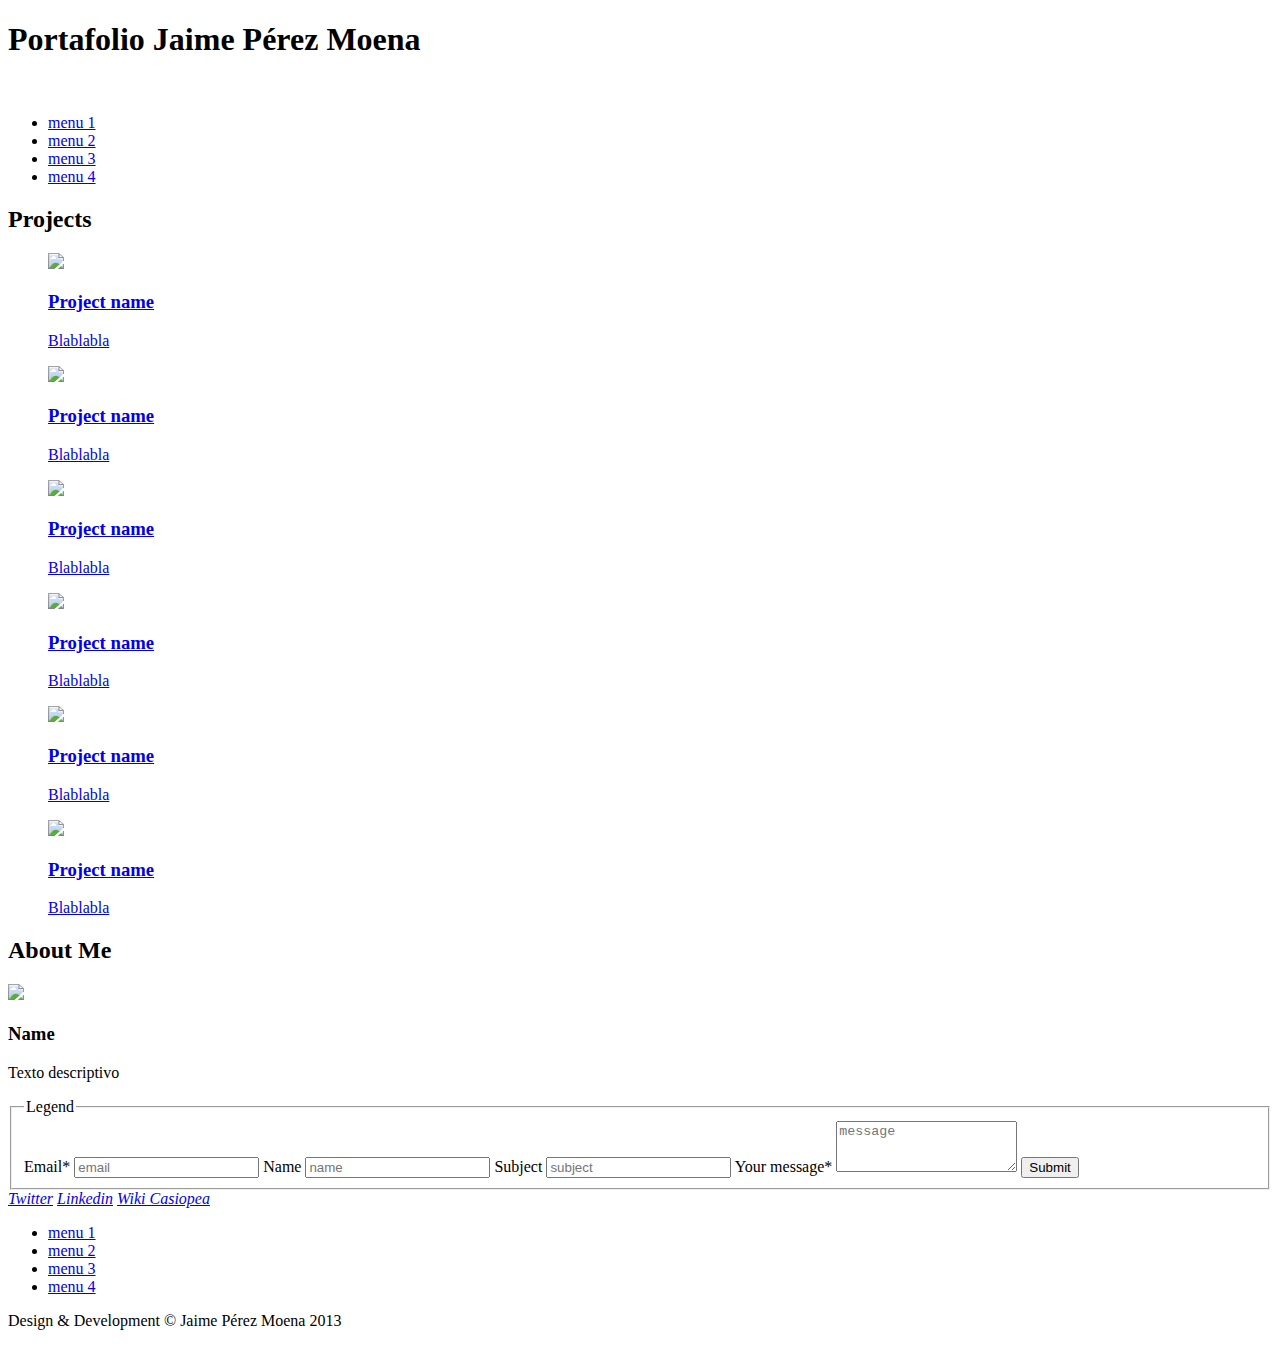
==== Index.html @ 1fdfff07 "Primer HTML" ====
<!DOCTYPE HTML>
<html lang="en">
<head>
	<title>Jaime Pérez Moena - Diseñador</title>
	<meta charset="UTF-8">
	<meta name="author" content="Jaime Pérez Moena">
	<meta name="description" content="Portafolio de Diseño Gráfico">
</head>

<body>
	<header>
		<div class="wrap">
			<h1>Portafolio Jaime Pérez Moena</h1>
			<a><img class="logo"/></a>
			<nav>
				<ul>
					<li><a href="#">menu 1</a></li>
					<li><a href="#">menu 2</a></li>
					<li><a href="#">menu 3</a></li>
					<li><a href="#">menu 4</a></li>
				</ul>
			</nav>
		</div><!-- .wrap -->
	</header>

	<div id="content">

		<section id="projects">
			<div class="wrap">
				<h2>Projects</h2>

				<figure>
					<a href="#">
						<img src="#" />
						<h3>Project name</h3>
						<figcaption>Blablabla</figcaption>
					</a>
				</figure><!--figure 1-->

				<figure>
					<a href="#">
						<img src="#" />
						<h3>Project name</h3>
						<figcaption>Blablabla</figcaption>
					</a>
				</figure><!--figure 2-->
				
				<figure>
					<a href="#">
						<img src="#" />
						<h3>Project name</h3>
						<figcaption>Blablabla</figcaption>
					</a>
				</figure><!--figure 3-->

				<figure>
					<a href="#">
						<img src="#" />
						<h3>Project name</h3>
						<figcaption>Blablabla</figcaption>
					</a>
				</figure><!--figure 4-->

				<figure>
					<a href="#">
						<img src="#" />
						<h3>Project name</h3>
						<figcaption>Blablabla</figcaption>
					</a>
				</figure><!--figure 5-->
				
				<figure>
					<a href="#">
						<img src="#" />
						<h3>Project name</h3>
						<figcaption>Blablabla</figcaption>
					</a>
				</figure><!--figure 6-->

			</div><!-- .wrap -->
		</section><!-- #main -->

		<section id="about">
			<div class="wrap">
				<h2>About Me</h2>
				<img src="#" />
				<h3>Name</h3>
				<p>Texto descriptivo</p>

				<form>
					<fieldset>
						<legend>Legend</legend>
						<label>Email<span>*</span></label>
						<input type="text" placeholder="email">

						<label>Name</label>
						<input type="text" placeholder="name">

						<label>Subject</label>
						<input type="text" placeholder="subject">

						<label>Your message<span>*</span></label>
						<textarea rows="3" placeholder="message"></textarea>

						<button type="submit" class="btn">Submit</button>
					</fieldset>
				</form>

			</div><!-- .wrap -->
		</section><!-- #about -->

	</div><!-- #content -->

	<footer>
		<div class="wrap">
			<div class="social">
				<a href="#"><i class="icon-twitter">Twitter</i></a>
				<a href="#"><i class="icon-linkedin">Linkedin</i></a>
				<a href="#"><i class="icon-behance">Wiki Casiopea</i></a>
			</div><!-- .social -->
			
			<nav>
				<ul>
					<li><a href="#">menu 1</a></li>
					<li><a href="#">menu 2</a></li>
					<li><a href="#">menu 3</a></li>
					<li><a href="#">menu 4</a></li>
				</ul>
			</nav>
			<p>Design & Development © Jaime Pérez Moena 2013</p>
		</div><!-- .wrap -->
	</footer>

</body>

</html>
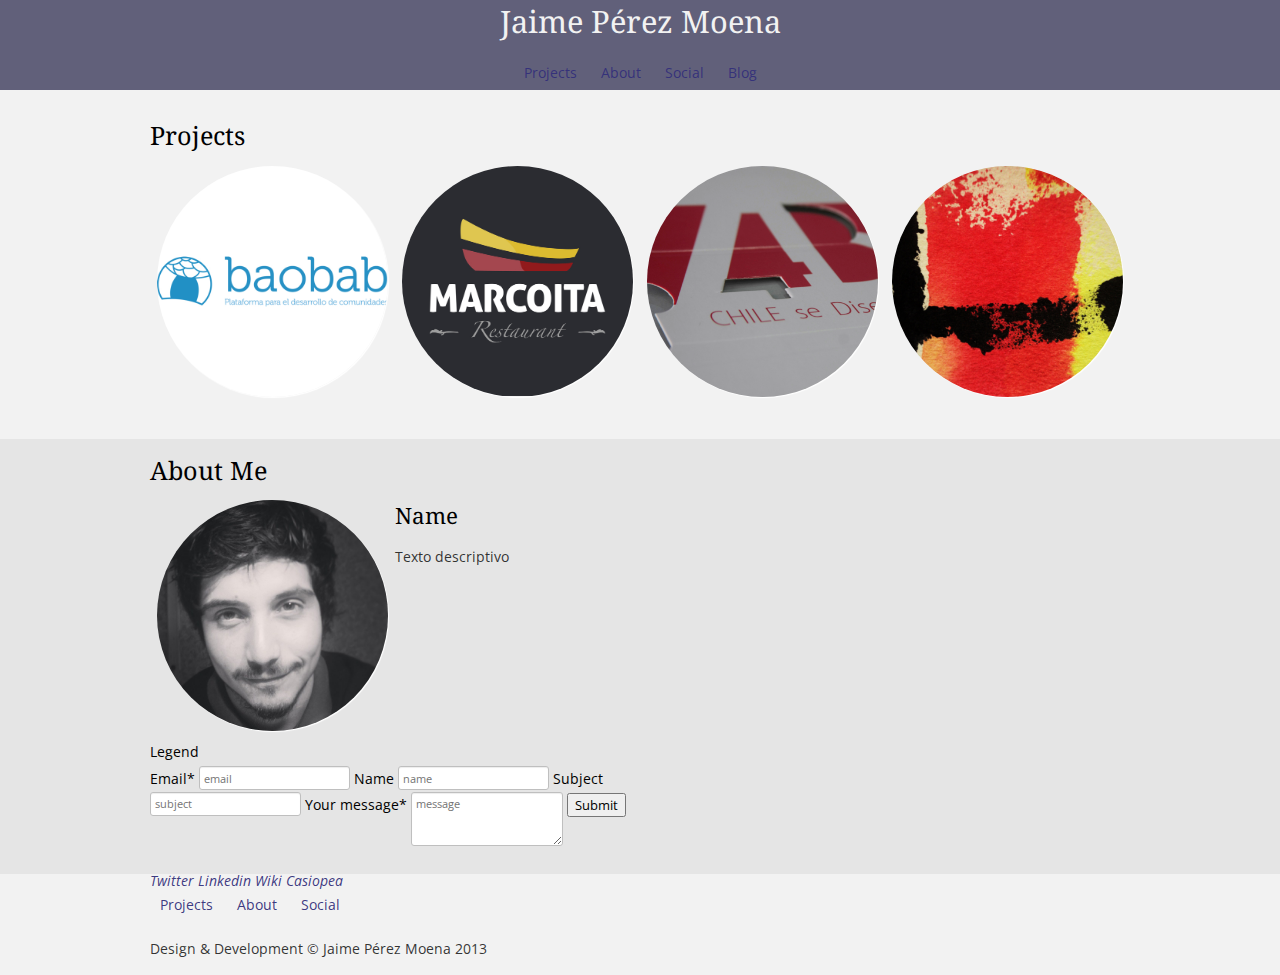
==== commit 40610701: "Prueba con LESS" ====
--- a/Index.html
+++ b/Index.html
@@ -5,87 +5,86 @@
 	<meta charset="UTF-8">
 	<meta name="author" content="Jaime Pérez Moena">
 	<meta name="description" content="Portafolio de Diseño Gráfico">
+<!--Reset Styles-->
+	<link href="css/reset.css" rel="stylesheet" media="all">
+<!--Less-->
+	<link rel="stylesheet/less" type="text/css" href="less/styles.less" />
+<!--Fonts-->
+	<link href='http://fonts.googleapis.com/css?family=Open+Sans:400,300,300italic,400italic,600,600italic,700,700italic,800,800italic' rel='stylesheet' type='text/css'>
+	<link href='http://fonts.googleapis.com/css?family=Droid+Serif:400,700' rel='stylesheet' type='text/css'>
+<!-- js -->
+	<script src="js/less.js" type="text/javascript"></script>
 </head>
 
 <body>
 	<header>
 		<div class="wrap">
-			<h1>Portafolio Jaime Pérez Moena</h1>
-			<a><img class="logo"/></a>
+			<h1>Jaime Pérez Moena</h1>
 			<nav>
 				<ul>
-					<li><a href="#">menu 1</a></li>
-					<li><a href="#">menu 2</a></li>
-					<li><a href="#">menu 3</a></li>
-					<li><a href="#">menu 4</a></li>
+					<li><a href="#projects">Projects</a></li>
+					<li><a href="#about">About</a></li>
+					<li><a href="#footer">Social</a></li>
+					<li><a href="#footer">Blog</a></li>
 				</ul>
 			</nav>
 		</div><!-- .wrap -->
 	</header>
 
 	<div id="content">
-
 		<section id="projects">
 			<div class="wrap">
 				<h2>Projects</h2>
 
-				<figure>
-					<a href="#">
-						<img src="#" />
-						<h3>Project name</h3>
-						<figcaption>Blablabla</figcaption>
+				<figure class="project">
+					<a href="single-project.html">
+						<img src="img/project-1.jpg" alt=""/>
+						<figcaption>
+							<span class="project-title">Baobab: Plataforma para el desarrollo de comunidades</span>
+						</figcaption>
 					</a>
 				</figure><!--figure 1-->
 
-				<figure>
-					<a href="#">
-						<img src="#" />
-						<h3>Project name</h3>
-						<figcaption>Blablabla</figcaption>
+				<figure class="project">
+					<a href="single-project.html">
+						<img src="img/project-2.jpg" alt=""/>
+						<figcaption>
+							<span class="project-title">Marcoita Restaurant</span>
+						</figcaption>
 					</a>
 				</figure><!--figure 2-->
-				
-				<figure>
-					<a href="#">
-						<img src="#" />
-						<h3>Project name</h3>
-						<figcaption>Blablabla</figcaption>
+
+				<figure class="project">
+					<a href="single-project.html">
+						<img class="vertical" src="img/project-3.jpg" alt=""/>
+						<figcaption>
+							<span class="project-title">4BD: Elemento portabocado</span>
+						</figcaption>
 					</a>
 				</figure><!--figure 3-->
 
-				<figure>
-					<a href="#">
-						<img src="#" />
-						<h3>Project name</h3>
-						<figcaption>Blablabla</figcaption>
+				<figure class="project">
+					<a href="single-project.html">
+						<img src="img/project-4.jpg" alt=""/>
+						<figcaption>
+							<span class="project-title">Verticales en tinta china</span>
+						</figcaption>
 					</a>
 				</figure><!--figure 4-->
-
-				<figure>
-					<a href="#">
-						<img src="#" />
-						<h3>Project name</h3>
-						<figcaption>Blablabla</figcaption>
-					</a>
-				</figure><!--figure 5-->
-				
-				<figure>
-					<a href="#">
-						<img src="#" />
-						<h3>Project name</h3>
-						<figcaption>Blablabla</figcaption>
-					</a>
-				</figure><!--figure 6-->
 
 			</div><!-- .wrap -->
 		</section><!-- #main -->
 
 		<section id="about">
 			<div class="wrap">
+				
 				<h2>About Me</h2>
-				<img src="#" />
-				<h3>Name</h3>
-				<p>Texto descriptivo</p>
+				
+				<div class="about-me">	
+					<img class="project" src="img/profile.jpg" alt="profile"/>
+					<h3>Name</h3>
+					<p>Texto descriptivo</p>
+				</div>
 
 				<form>
 					<fieldset>
@@ -111,7 +110,7 @@
 
 	</div><!-- #content -->
 
-	<footer>
+	<footer id="footer">
 		<div class="wrap">
 			<div class="social">
 				<a href="#"><i class="icon-twitter">Twitter</i></a>
@@ -121,10 +120,9 @@
 			
 			<nav>
 				<ul>
-					<li><a href="#">menu 1</a></li>
-					<li><a href="#">menu 2</a></li>
-					<li><a href="#">menu 3</a></li>
-					<li><a href="#">menu 4</a></li>
+					<li><a href="#projects">Projects</a></li>
+					<li><a href="#about">About</a></li>
+					<li><a href="#footer">Social</a></li>
 				</ul>
 			</nav>
 			<p>Design & Development © Jaime Pérez Moena 2013</p>
@@ -133,4 +131,4 @@
 
 </body>
 
-</html>+</html>
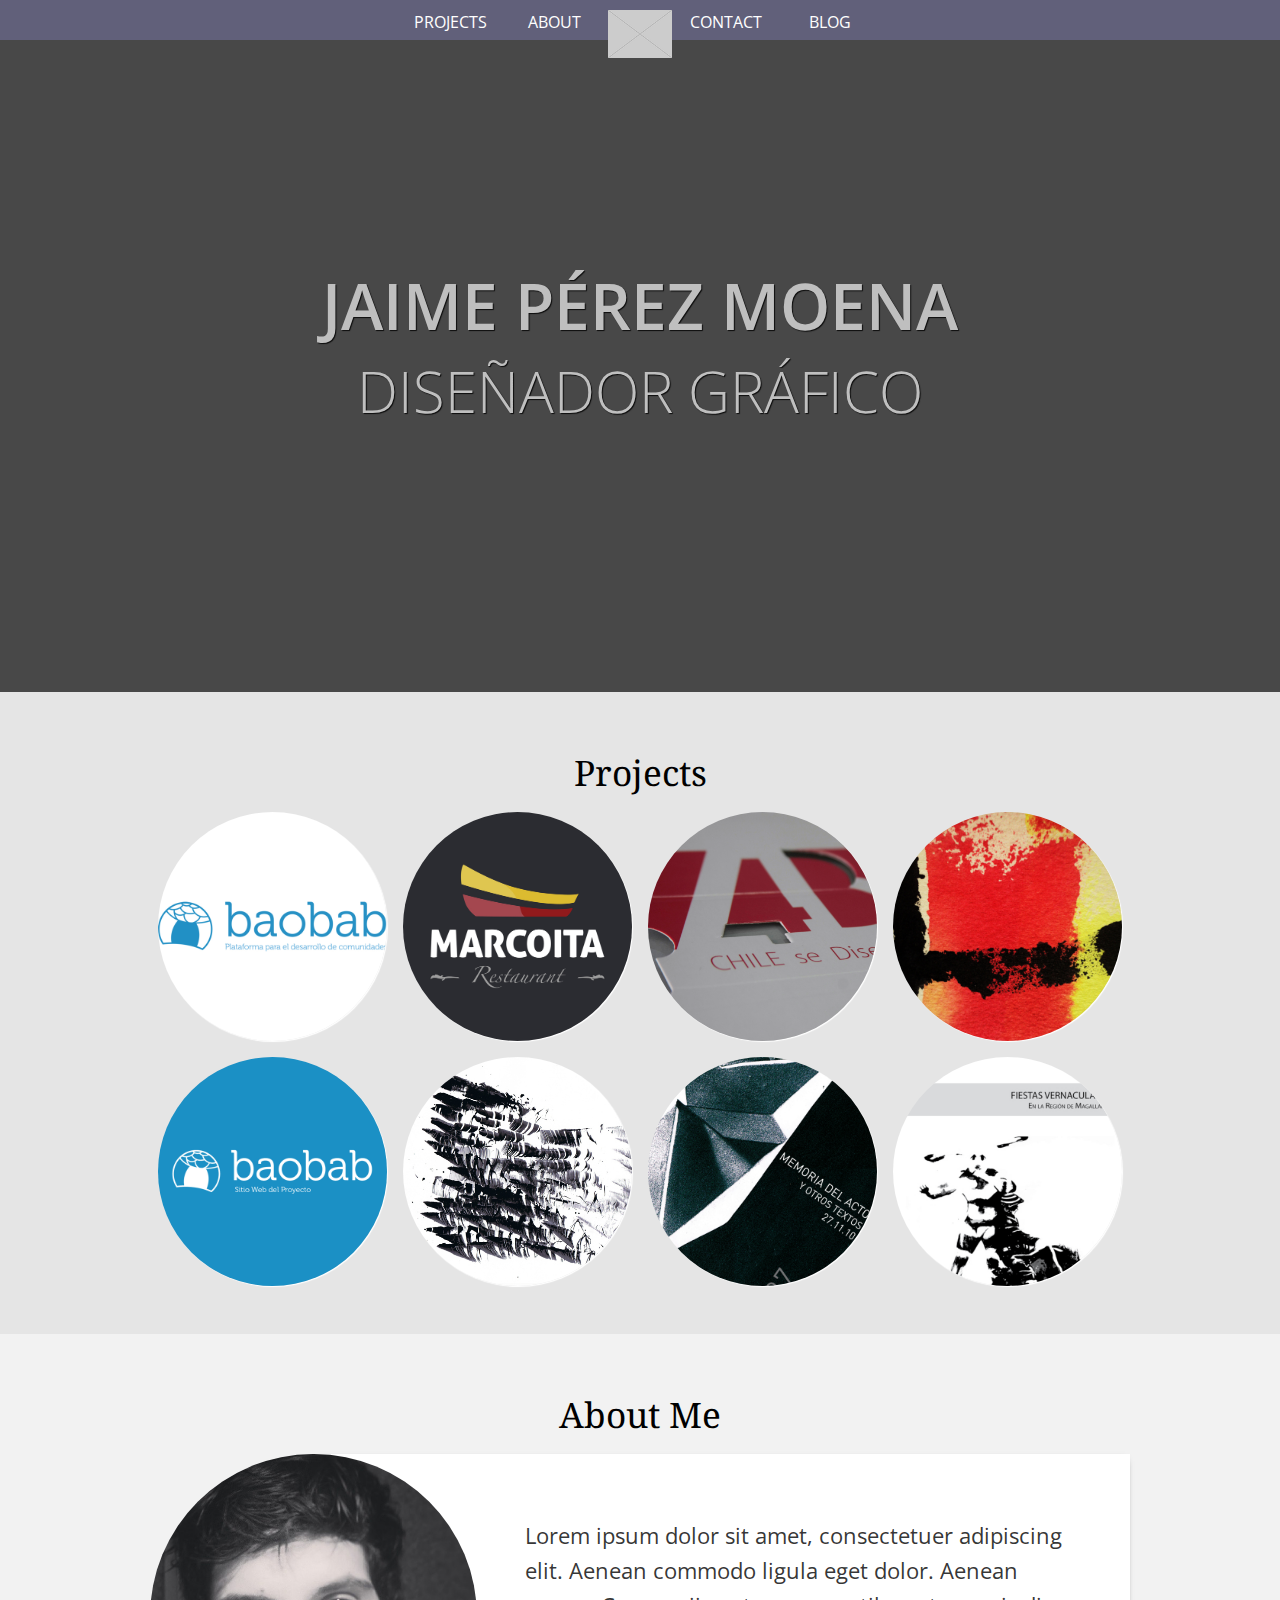
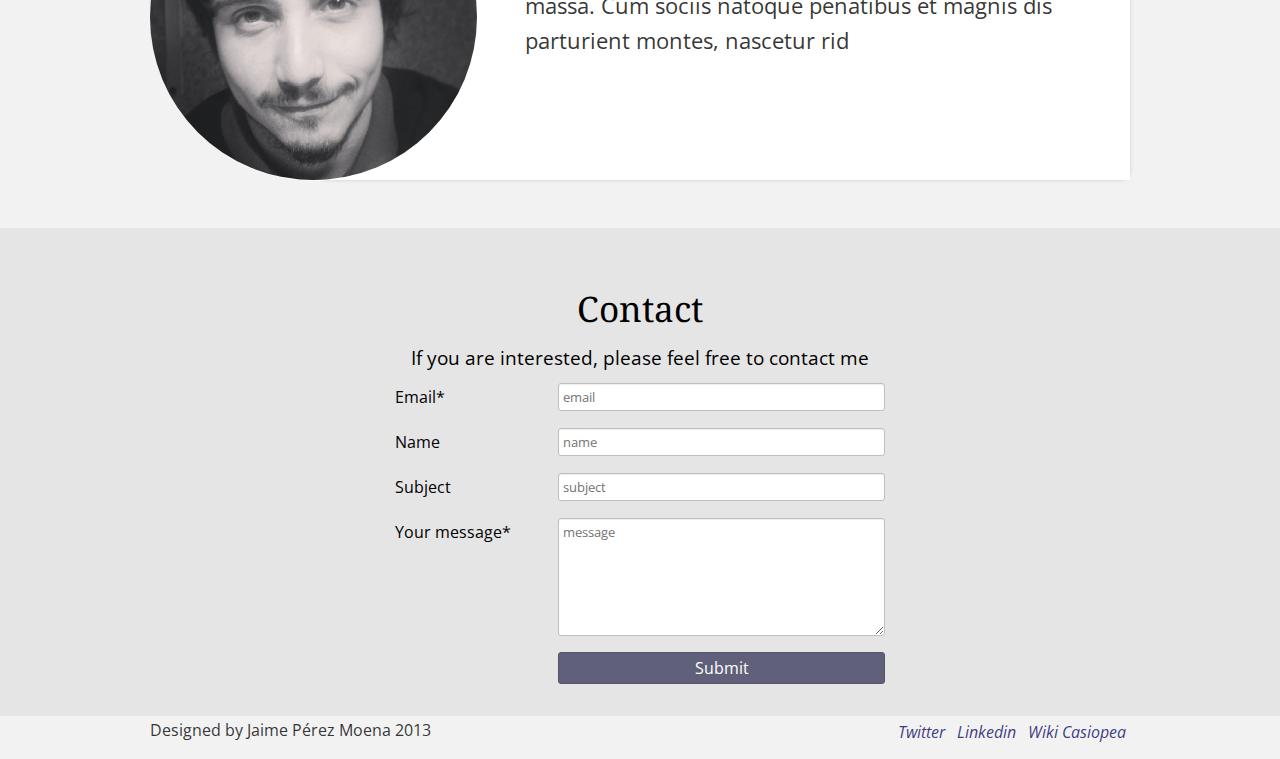
==== commit 42832c62: "Index V2" ====
--- a/Index.html
+++ b/Index.html
@@ -24,7 +24,8 @@
 				<ul>
 					<li><a href="#projects">Projects</a></li>
 					<li><a href="#about">About</a></li>
-					<li><a href="#footer">Social</a></li>
+					<li class="logo"><a href="#"><img src="img/logo.png" alt="Jaime Pérez Moena"/></a></li>
+					<li><a href="#contact">Contact</a></li>
 					<li><a href="#footer">Blog</a></li>
 				</ul>
 			</nav>
@@ -32,6 +33,15 @@
 	</header>
 
 	<div id="content">
+		<section id="main">
+			<div class="wrap">
+				<hgroup>
+					<h1>Jaime Pérez Moena</h1>
+					<h2>Diseñador Gráfico</h2>
+				</hgroup>
+			</div><!--.wrap-->
+		</section><!--#main-->
+		
 		<section id="projects">
 			<div class="wrap">
 				<h2>Projects</h2>
@@ -72,8 +82,44 @@
 					</a>
 				</figure><!--figure 4-->
 
+				<figure class="project">
+					<a href="single-project.html">
+						<img src="img/project-5.jpg" alt=""/>
+						<figcaption>
+							<span class="project-title">Baobab: Sitio Web</span>
+						</figcaption>
+					</a>
+				</figure><!--figure 5-->
+
+				<figure class="project">
+					<a href="single-project.html">
+						<img class="vertical" src="img/project-6.jpg" alt=""/>
+						<figcaption>
+							<span class="project-title">Pulsos luminosos</span>
+						</figcaption>
+					</a>
+				</figure><!--figure 6-->
+
+				<figure class="project">
+					<a href="single-project.html">
+						<img src="img/project-8.jpg" alt=""/>
+						<figcaption>
+							<span class="project-title">Memoria del acto y otros textos</span>
+						</figcaption>
+					</a>
+				</figure><!--figure 7-->
+
+				<figure class="project">
+					<a href="single-project.html">
+						<img src="img/project-9.jpg" alt=""/>
+						<figcaption>
+							<span class="project-title">Fiestas Vernaculares</span>
+						</figcaption>
+					</a>
+				</figure><!--figure 8-->
+
 			</div><!-- .wrap -->
-		</section><!-- #main -->
+		</section><!-- #projects -->
 
 		<section id="about">
 			<div class="wrap">
@@ -82,32 +128,41 @@
 				
 				<div class="about-me">	
 					<img class="project" src="img/profile.jpg" alt="profile"/>
-					<h3>Name</h3>
-					<p>Texto descriptivo</p>
+					<p>Lorem ipsum dolor sit amet, consectetuer adipiscing elit. Aenean commodo ligula eget dolor. Aenean massa. Cum sociis natoque penatibus et magnis dis parturient montes, nascetur rid</p>
 				</div>
 
-				<form>
+			</div><!-- .wrap -->
+		</section><!-- #about -->
+
+		<section id="contact">
+			<div class="wrap">
+				<h2>Contact</h2>
+				<form class="contact-form">
 					<fieldset>
-						<legend>Legend</legend>
-						<label>Email<span>*</span></label>
-						<input type="text" placeholder="email">
-
-						<label>Name</label>
-						<input type="text" placeholder="name">
-
-						<label>Subject</label>
-						<input type="text" placeholder="subject">
-
-						<label>Your message<span>*</span></label>
-						<textarea rows="3" placeholder="message"></textarea>
+						<legend>If you are interested, please feel free to contact me</legend>
+						<div class="form-group">
+							<label>Email<span>*</span></label>
+							<input type="text" placeholder="email">
+						</div><!--.form-group-->
+						<div class="form-group">
+							<label>Name</label>
+							<input type="text" placeholder="name">
+						</div><!--.form-group-->
+						<div class="form-group">
+							<label>Subject</label>
+							<input type="text" placeholder="subject">
+						</div><!--.form-group-->
+						<div class="form-group">
+							<label>Your message<span>*</span></label>
+							<textarea rows="6" placeholder="message"></textarea>
+						</div><!--.form-group-->
 
 						<button type="submit" class="btn">Submit</button>
 					</fieldset>
 				</form>
-
-			</div><!-- .wrap -->
-		</section><!-- #about -->
-
+			</div><!--.wrap-->
+		</section><!--#contact-->
+		
 	</div><!-- #content -->
 
 	<footer id="footer">
@@ -117,15 +172,8 @@
 				<a href="#"><i class="icon-linkedin">Linkedin</i></a>
 				<a href="#"><i class="icon-behance">Wiki Casiopea</i></a>
 			</div><!-- .social -->
-			
-			<nav>
-				<ul>
-					<li><a href="#projects">Projects</a></li>
-					<li><a href="#about">About</a></li>
-					<li><a href="#footer">Social</a></li>
-				</ul>
-			</nav>
-			<p>Design & Development © Jaime Pérez Moena 2013</p>
+
+			<p>Designed by Jaime Pérez Moena 2013</p>
 		</div><!-- .wrap -->
 	</footer>
 
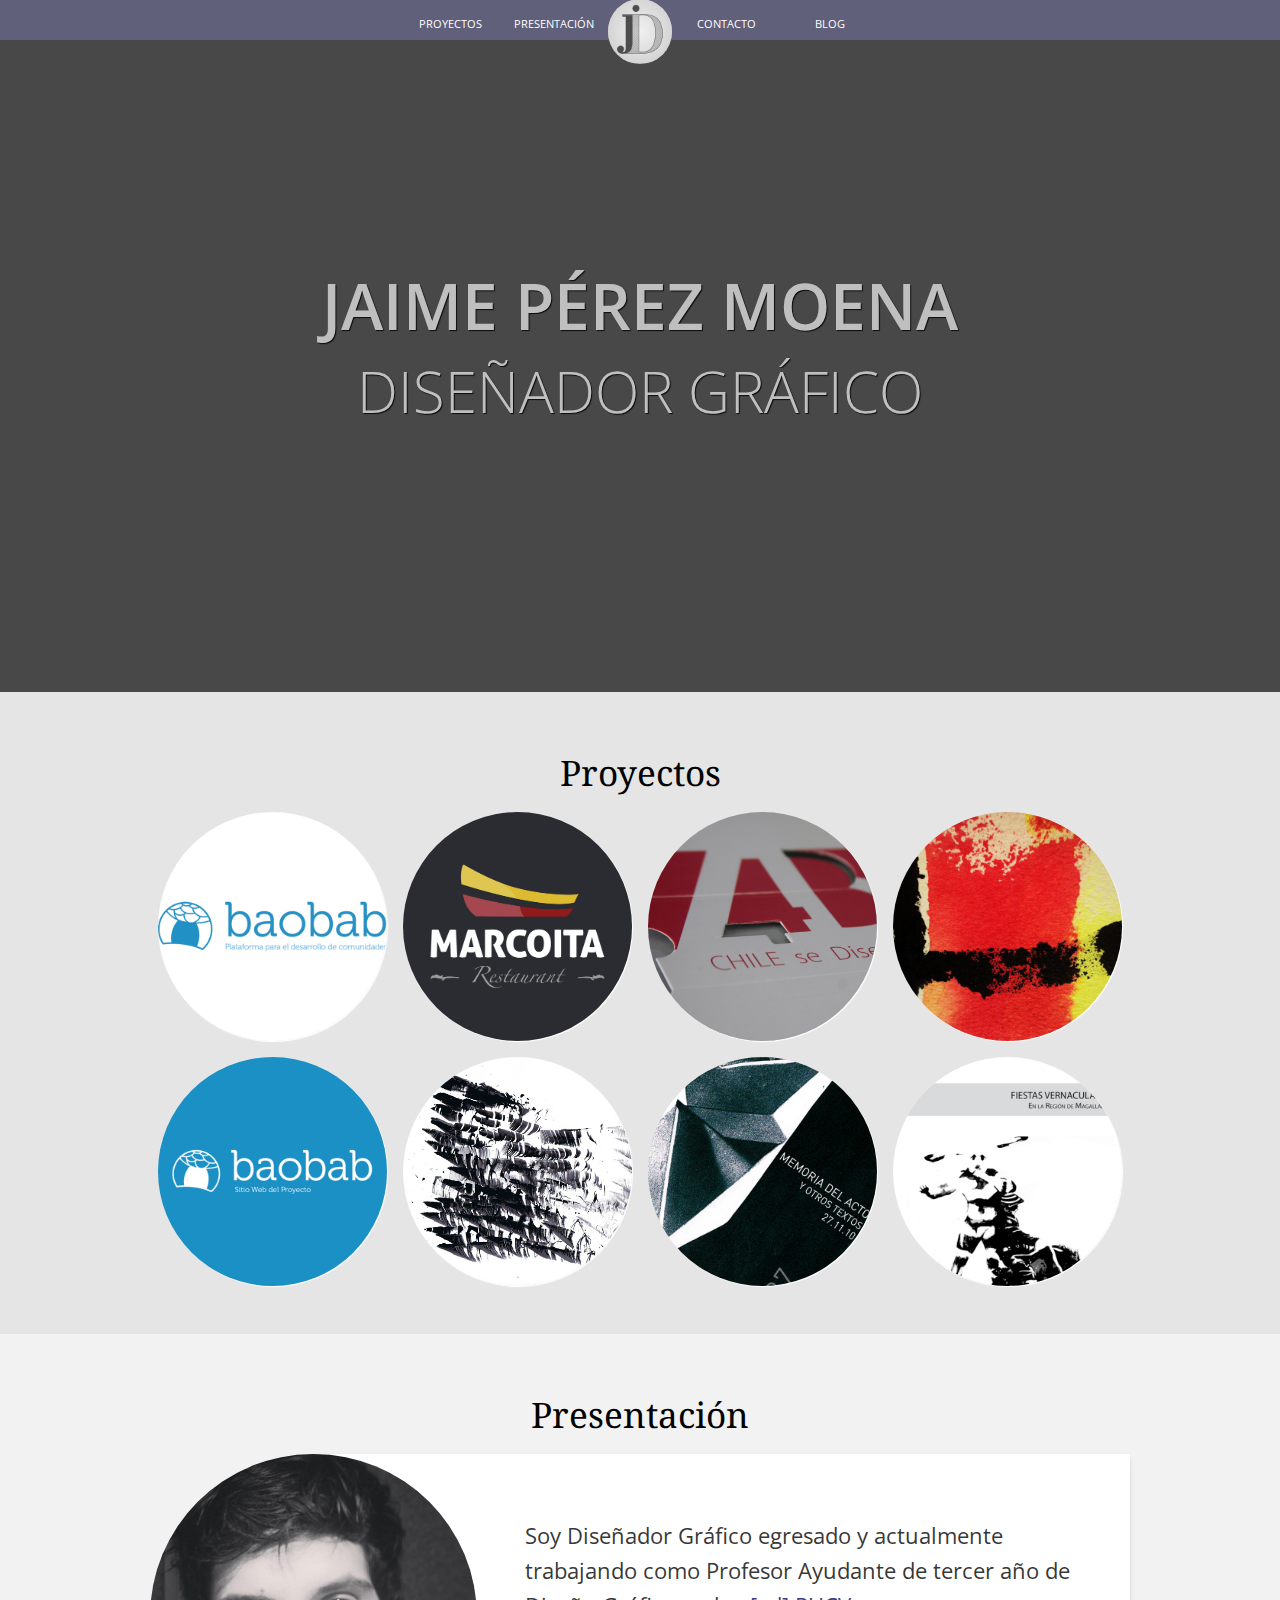
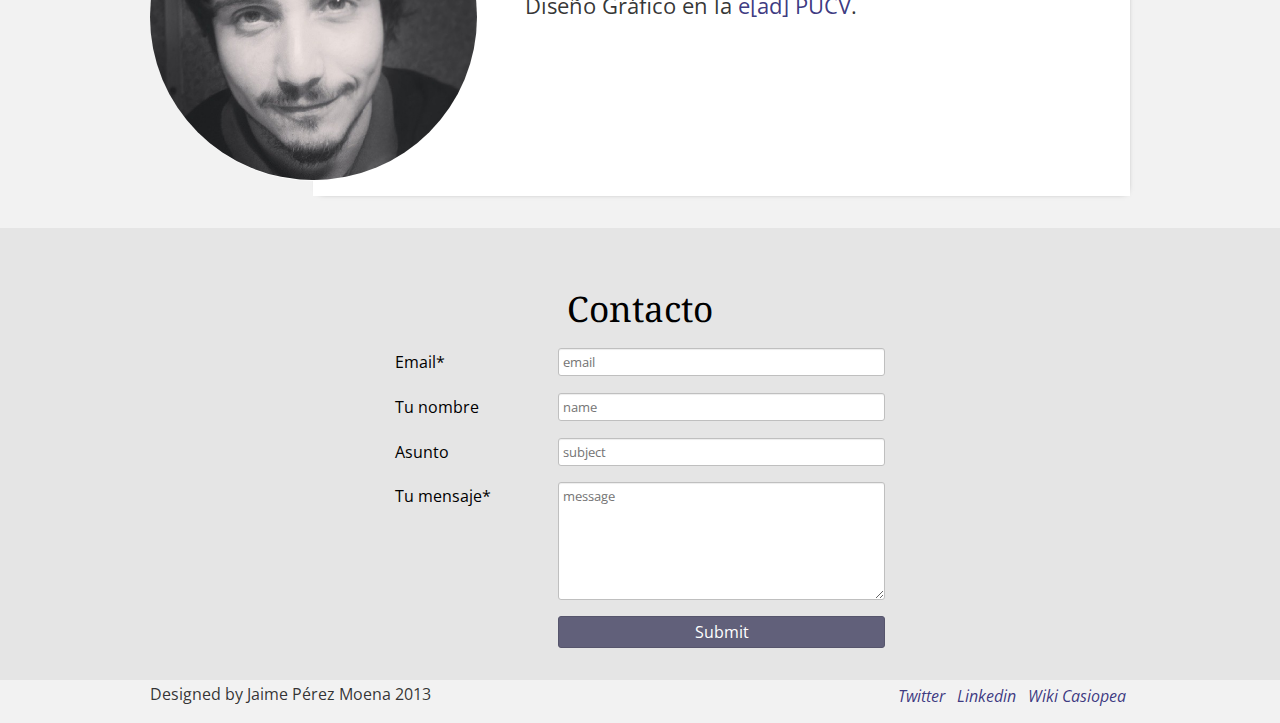
==== commit ed983ad8: "Less compilado" ====
--- a/Index.html
+++ b/Index.html
@@ -8,7 +8,8 @@
 <!--Reset Styles-->
 	<link href="css/reset.css" rel="stylesheet" media="all">
 <!--Less-->
-	<link rel="stylesheet/less" type="text/css" href="less/styles.less" />
+	<link href="css/styles.css" rel="stylesheet" media="all">
+	<!--<link rel="stylesheet/less" type="text/css" href="less/styles.less" />-->
 <!--Fonts-->
 	<link href='http://fonts.googleapis.com/css?family=Open+Sans:400,300,300italic,400italic,600,600italic,700,700italic,800,800italic' rel='stylesheet' type='text/css'>
 	<link href='http://fonts.googleapis.com/css?family=Droid+Serif:400,700' rel='stylesheet' type='text/css'>
@@ -22,11 +23,11 @@
 			<h1>Jaime Pérez Moena</h1>
 			<nav>
 				<ul>
-					<li><a href="#projects">Projects</a></li>
-					<li><a href="#about">About</a></li>
-					<li class="logo"><a href="#"><img src="img/logo.png" alt="Jaime Pérez Moena"/></a></li>
-					<li><a href="#contact">Contact</a></li>
-					<li><a href="#footer">Blog</a></li>
+					<li><a href="#projects">Proyectos</a></li>
+					<li><a href="#about">Presentación</a></li>
+					<li class="logo"><a href="Index.html"><img src="img/logo.png" alt="Jaime Pérez Moena"/></a></li>
+					<li><a href="#contact">Contacto</a></li>
+					<li><a href="Single-Entry.html">Blog</a></li>
 				</ul>
 			</nav>
 		</div><!-- .wrap -->
@@ -44,7 +45,7 @@
 		
 		<section id="projects">
 			<div class="wrap">
-				<h2>Projects</h2>
+				<h2>Proyectos</h2>
 
 				<figure class="project">
 					<a href="single-project.html">
@@ -124,11 +125,11 @@
 		<section id="about">
 			<div class="wrap">
 				
-				<h2>About Me</h2>
+				<h2>Presentación </h2>
 				
 				<div class="about-me">	
 					<img class="project" src="img/profile.jpg" alt="profile"/>
-					<p>Lorem ipsum dolor sit amet, consectetuer adipiscing elit. Aenean commodo ligula eget dolor. Aenean massa. Cum sociis natoque penatibus et magnis dis parturient montes, nascetur rid</p>
+					<p>Soy Diseñador Gráfico egresado y actualmente trabajando como Profesor Ayudante de tercer año de Diseño Gráfico en la <a href="http://www.ead.pucv.cl/">e[ad] PUCV</a>.</p>
 				</div>
 
 			</div><!-- .wrap -->
@@ -136,24 +137,23 @@
 
 		<section id="contact">
 			<div class="wrap">
-				<h2>Contact</h2>
+				<h2>Contacto</h2>
 				<form class="contact-form">
 					<fieldset>
-						<legend>If you are interested, please feel free to contact me</legend>
 						<div class="form-group">
 							<label>Email<span>*</span></label>
 							<input type="text" placeholder="email">
 						</div><!--.form-group-->
 						<div class="form-group">
-							<label>Name</label>
+							<label>Tu nombre</label>
 							<input type="text" placeholder="name">
 						</div><!--.form-group-->
 						<div class="form-group">
-							<label>Subject</label>
+							<label>Asunto</label>
 							<input type="text" placeholder="subject">
 						</div><!--.form-group-->
 						<div class="form-group">
-							<label>Your message<span>*</span></label>
+							<label>Tu mensaje<span>*</span></label>
 							<textarea rows="6" placeholder="message"></textarea>
 						</div><!--.form-group-->
 
--- a/css/styles.css
+++ b/css/styles.css
@@ -0,0 +1,62 @@
+/* CSS crunched with Crunch - http://crunchapp.net/ */
+@import url(http://fonts.googleapis.com/css?family=Open+Sans:400,300,300italic,400italic,600,600italic,700,700italic,800,800italic);
+@import url(http://fonts.googleapis.com/css?family=Droid+Serif:400,700);
+*{-webkit-transition:all 0.2s ease all ease-out;-moz-transition:all 0.2s ease all ease-out;-o-transition:all 0.2s ease all ease-out;transition:all 0.2s ease all ease-out;}
+form input,form textarea{font-size:12.8px;background-color:#ffffff;border:1px solid #bfbfbf;transition:border 0.2s linear 0s,box-shadow 0.2s linear 0s;vertical-align:top;padding:4px;-webkit-border-radius:3px;-moz-border-radius:3px;border-radius:3px;-webkit-box-shadow:0 1px 1px rgba(0, 0, 0, 0.075) inset;-moz-box-shadow:0 1px 1px rgba(0, 0, 0, 0.075) inset;box-shadow:0 1px 1px rgba(0, 0, 0, 0.075) inset;display:block;}
+form textarea{resize:vertical;}
+form label{line-height:28.8px;}
+.btn{-webkit-border-radius:3px;-moz-border-radius:3px;border-radius:3px;border:1px solid #56556c;font-size:16px;padding:2.6666666666666665px 8px;background-color:#61607a;color:#ffffff;}
+*{font-family:'Open Sans',sans-serif;font-weight:400;}
+body{font-size:16px;background:url("http://subtlepatterns.com/patterns/geometry.png") repeat scroll 0% 0% transparent;}
+h1,h2,h3,h4,h5,h6{font-family:'Droid Serif',serif;font-weight:normal;margin:0 0 14.4px 0;line-height:140%;}
+h1{font-size:48px;}
+h2{font-size:35.2px;}
+h3{font-size:28.8px;}
+h4{font-size:22.4px;}
+h5{font-size:19.2px;}
+h6{font-size:16px;}
+a{color:rgba(51, 47, 122, 0.95);text-decoration:none;}a:hover{color:rgba(28, 26, 67, 0.95);text-decoration:underline;}
+a:visited{color:rgba(51, 47, 122, 0.1);text-decoration:line-through;}
+p{margin-bottom:14.4px;line-height:28.8px;color:rgba(0, 0, 0, 0.8);}p.big{font-size:24px;font-weight:300;line-height:120%;}
+p.small{font-size:12.8px;line-height:23.040000000000003px;}
+strong,b{font-weight:bold;}
+body{background-color:#f2f2f2;}
+header{width:100%;background-color:#61607a;text-align:center;color:#f2f2f2;position:fixed;z-index:1;height:40px;}header h1{display:none;}
+header a,header a:visited{color:#ffffff;}
+footer .social{float:right;margin-top:8px;}footer .social a{padding:0 4px;}
+.wrap{margin:0 auto;width:980px;display:block;}.wrap:after{content:"";clear:both;display:block;}
+img{max-width:100%;}
+nav{text-transform:uppercase;}nav ul{display:block;}nav ul li{display:inline-block;font-size:11.2px;}nav ul li.logo{position:relative;top:36px;margin-top:-37px;padding:0;overflow:hidden;-webkit-border-radius:50%;-moz-border-radius:50%;border-radius:50%;background:#bfbfbf;}nav ul li.logo a{padding:0;width:64px;}nav ul li.logo a:hover{background-color:transparent;}
+nav ul li.active{background-color:rgba(28, 26, 67, 0.6);color:#ffffff;}
+nav ul li a{padding:10px;display:block;width:80px;}nav ul li a:hover{background-color:rgba(28, 26, 67, 0.95);color:#ffffff;text-decoration:none;}
+.project{float:left;width:229px;height:229px;margin:0 8px 16px;position:relative;overflow:hidden;-webkit-border-radius:50%;-moz-border-radius:50%;border-radius:50%;-webkit-box-shadow:1px 1px 1px #ffffff;-moz-box-shadow:1px 1px 1px #ffffff;box-shadow:1px 1px 1px #ffffff;text-align:center;}.project img.vertical{height:100%;width:auto;max-width:200%;}
+.project figcaption{display:none;position:absolute;top:0;left:0;width:100%;height:100%;color:#f2f2f2;background:rgba(0, 0, 0, 0.75);}.project figcaption span{display:block;}.project figcaption span.project-title{width:90%;margin:47% auto 0;font-size:19.2px;}
+.project:hover figcaption{display:block;}
+section{padding:56px 0 32px;}section:nth-child(even){background-color:#e5e5e5;}
+section .wrap>h2{text-align:center;}
+.about-me{width:auto;min-height:326.6666666666667px;background:#ffffff;-webkit-box-shadow:1px 1px 7px -6px #000000;-moz-box-shadow:1px 1px 7px -6px #000000;box-shadow:1px 1px 7px -6px #000000;margin-left:163.33333333333334px;position:relative;}.about-me img{width:326.6666666666667px;height:326.6666666666667px;margin-left:-163.33333333333334px;margin-right:48px;}
+.about-me p{font-size:22.4px;line-height:35.2px;padding-top:64px;padding-right:48px;}
+.about-me:after{content:"";clear:both;display:block;}
+#main{background-color:rgba(0, 0, 0, 0.7);color:#bfbfbf;padding:16px 0;}
+hgroup{margin:25% 0;text-align:center;text-transform:uppercase;}hgroup h1,hgroup h2{font-family:'Open Sans',sans-serif;text-shadow:1px 1px 1px #0d0d0d;margin:0;}
+hgroup h1{font-weight:600;font-size:64px;}
+hgroup h2{font-weight:200;font-size:57.6px;}
+.contact-form{margin:0 auto;width:490px;}.contact-form legend{text-align:center;width:100%;font-size:19.2px;margin-bottom:16px;}
+.contact-form .btn{float:right;width:326.6666666666667px;padding:4px;}
+.form-group{margin-bottom:16px;}.form-group:after{display:block;content:"";clear:both;}
+.form-group label{width:163.33333333333334px;float:left;}
+.form-group input,.form-group textarea{float:right;width:316.6666666666667px;padding:4px;}
+.single-project{width:66%;float:left;-webkit-box-shadow:1px 1px 4px -1px rgba(0, 0, 0, 0.2);-moz-box-shadow:1px 1px 4px -1px rgba(0, 0, 0, 0.2);box-shadow:1px 1px 4px -1px rgba(0, 0, 0, 0.2);background:#ffffff;position:relative;top:-40px;padding-top:40px;padding-bottom:16px;}.single-project h2{margin:16px 0 8px;line-height:120%;}
+.single-project a{font-size:12.8px;}
+.wrap-2{padding:0 16px;}
+.gallery{padding:8px 0 0;background-color:#f2f2f2;margin:16px 0;-moz-column-width:50%;-moz-column-count:4;-moz-column-gap:8px;-moz-column-rule-color:none;-moz-column-rule-style:none;-moz-column-rule-width:none;-webkit-column-width:50%;-webkit-column-count:4;-webkit-column-gap:8px;-webkit-column-rule-color:none;-webkit-column-rule-style:none;-webkit-column-rule-width:none;column-width:50%;column-count:4;column-gap:8px;column-rule-color:none;column-rule-style:none;column-rule-width:none;}.gallery img{width:100%;margin-bottom:8px;}.gallery img:first-child{width:200%;}
+aside{width:30%;background:rgba(0, 0, 0, 0.7);float:right;text-align:center;position:relative;padding:40px 0;top:-40px;color:#f2f2f2;}aside.related{background:rgba(97, 96, 122, 0.7);}aside.related a,aside.related a:visited{color:rgba(51, 47, 122, 0.95);font-size:16px;}
+aside.no-top{top:0;}
+aside a,aside a:visited{color:#808080;}
+aside ul{list-style:none outside none;font-size:12.8px;line-height:120%;width:90%;margin:0 auto;}aside ul li{border-bottom:1px solid #808080;padding:16px 0;}aside ul li:last-child{border-bottom:none;}
+aside .project{float:none;}
+.header-entry{width:100%;height:200px;background:url("../img/project-4.jpg") no-repeat center center fixed;-webkit-background-size:cover;-moz-background-size:cover;-o-background-size:cover;background-size:cover;}
+.title-post{text-align:center;padding:16px 0;max-width:80%;margin:0 auto;}.title-post h1{line-height:140%;text-shadow:0px 2px 3px #808080;margin-bottom:0;}
+article{width:66%;float:left;-webkit-box-shadow:1px 1px 4px -1px rgba(0, 0, 0, 0.2);-moz-box-shadow:1px 1px 4px -1px rgba(0, 0, 0, 0.2);box-shadow:1px 1px 4px -1px rgba(0, 0, 0, 0.2);background:#ffffff;position:relative;padding-top:40px;padding-bottom:16px;}article blockquote{background:rgba(97, 96, 122, 0.7);color:#FFFFFF;float:left;font-size:28.8px;font-style:italic;line-height:140%;margin-right:32px;padding:16px;width:300px;}article blockquote:before{content:"“ ";}
+article blockquote:after{content:" ”";}
+@media screen and (max-width:980px){.wrap{width:90%;}.wrap>.project{float:none;display:inline-block;} #projects{text-align:center;}}@media screen and (max-width:768px){.wrap .about-me{margin:163.33333333333334px auto 0;text-align:center;}.wrap .about-me img{top:-163.33333333333334px;margin:0 auto -163.33333333333334px;display:block;float:none;} .wrap .about-me p{display:block;width:90%;padding:16px 0;margin:0 auto;} .form-group{text-align:center;}.form-group label{float:none;display:block;width:100%;} .form-group input,.form-group textarea{float:none;margin:0 auto;width:90%;padding:16px;font-size:16px;} .contact-form .btn{float:none;margin:0 auto;display:block;width:98%;padding:16px;} .single-project,article{width:100%;float:inherit;} aside{width:80%;margin:0 auto;float:none;}}@media screen and (max-width:550px){.wrap>.project{width:320px;height:320px;} .contact-form{width:100%;}}@media screen and (max-width:480px){}
